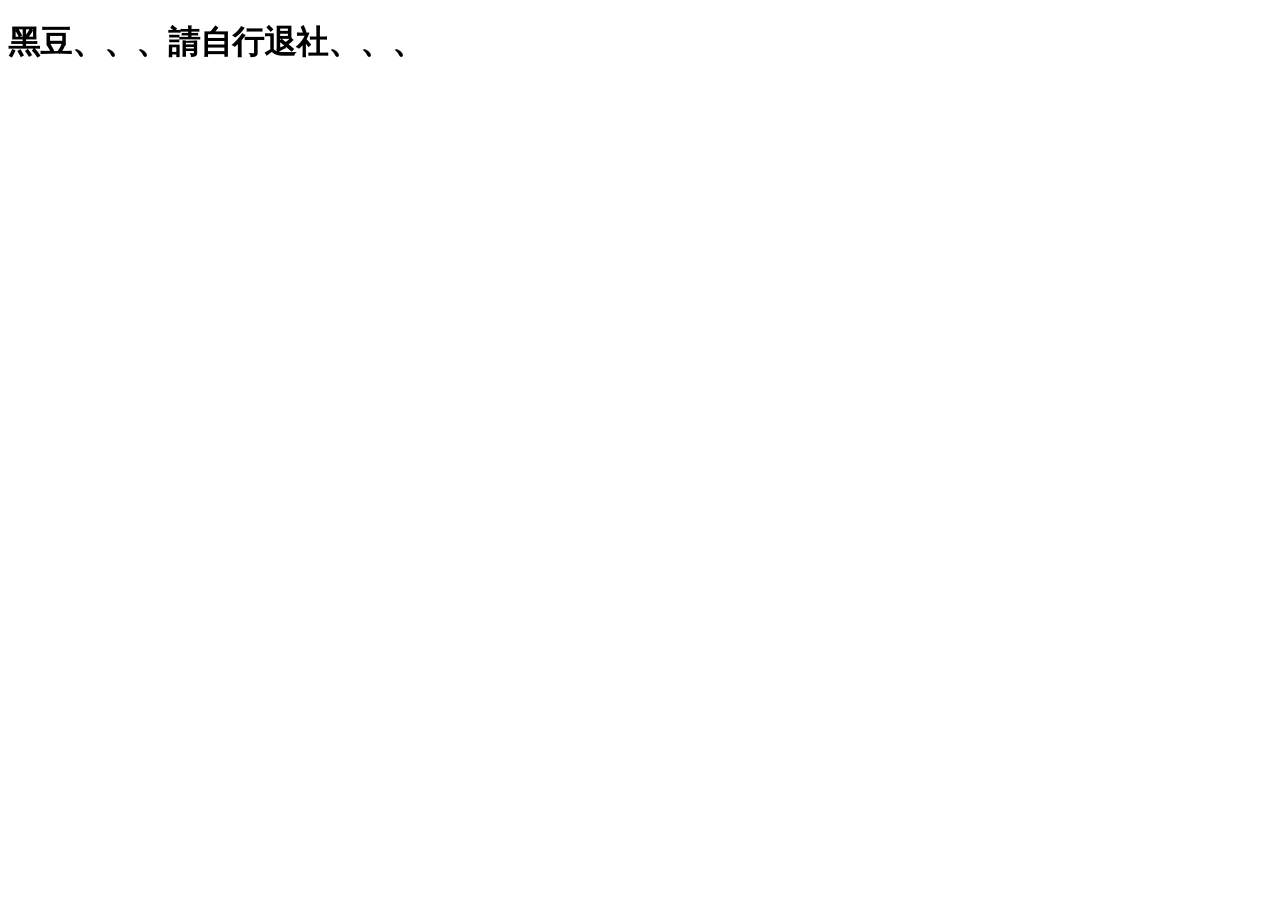
==== blackbean.html @ 5be2d5fc "1" ====
<!DOCTYPE html>
<html lang="zh-hant-tw">
<head>
    <meta charset="UTF-8">
    <meta name="viewport" content="width=device-width, initial-scale=1.0">
    <title>Document</title>
</head>
<body>
    <h1>黑豆、、、請自行退社、、、</h1>
</body>
</html>
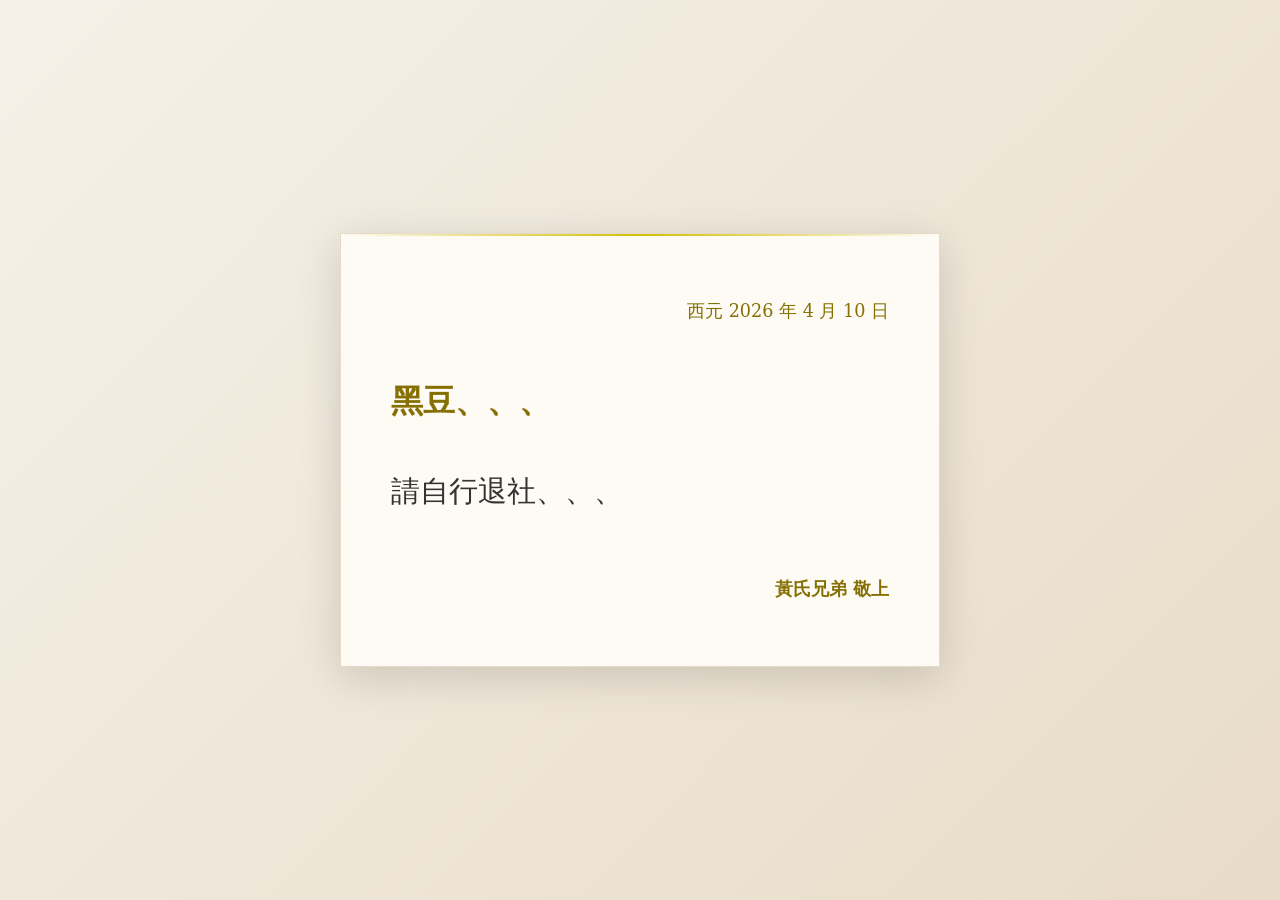
==== commit 3da5aa92: "22222" ====
--- a/blackbean.html
+++ b/blackbean.html
@@ -3,9 +3,112 @@
 <head>
     <meta charset="UTF-8">
     <meta name="viewport" content="width=device-width, initial-scale=1.0">
-    <title>Document</title>
+    <title>給黑豆的信</title>
+    <style>
+        * {
+            margin: 0;
+            padding: 0;
+            box-sizing: border-box;
+        }
+
+        body {
+            font-family: '標楷體', 'serif', Georgia;
+            background: linear-gradient(135deg, #f5f1e8 0%, #e8dcc8 100%);
+            background-attachment: fixed;
+            display: flex;
+            justify-content: center;
+            align-items: center;
+            min-height: 100vh;
+            padding: 20px;
+        }
+
+        .letter {
+            background-color: #fefbf5;
+            width: 100%;
+            max-width: 600px;
+            padding: 60px 50px;
+            box-shadow: 0 10px 40px rgba(0, 0, 0, 0.15);
+            border: 1px solid #e5d9c7;
+            position: relative;
+            line-height: 2;
+        }
+
+        .letter::before {
+            content: '';
+            position: absolute;
+            top: 0;
+            left: 0;
+            right: 0;
+            height: 2px;
+            background: linear-gradient(90deg, transparent, #d3bf08, transparent);
+        }
+
+        .date {
+            text-align: right;
+            color: #867003;
+            margin-bottom: 40px;
+            font-size: 1.1em;
+        }
+
+        .greeting {
+            color: #867003;
+            font-size: 2em;
+            margin-bottom: 30px;
+            font-weight: bold;
+        }
+
+        .content {
+            color: #333;
+            font-size: 1.8em;
+            margin-bottom: 30px;
+            text-align: justify;
+            word-spacing: 0.2em;
+        }
+
+        .content p {
+            margin-bottom: 20px;
+        }
+
+        .signature {
+            margin-top: 50px;
+            text-align: right;
+            color: #867003;
+            font-size: 1.1em;
+        }
+
+        .signature-name {
+            margin-top: 40px;
+            font-weight: bold;
+        }
+
+        @media (max-width: 600px) {
+            .letter {
+                padding: 40px 30px;
+            }
+
+            .content {
+                font-size: 1em;
+            }
+
+            .greeting {
+                font-size: 1.1em;
+            }
+        }
+    </style>
 </head>
 <body>
-    <h1>黑豆、、、請自行退社、、、</h1>
+    <div class="letter">
+        <div class="date">西元 2026 年 4 月 10 日</div>
+
+        <div class="greeting">黑豆、、、</div>
+
+        <div class="content">
+            <p>請自行退社、、、</p>
+        </div>
+
+        <div class="signature">
+            <div class="signature-name">黃氏兄弟 敬上</div>
+        </div>
+    </div>
 </body>
 </html>
